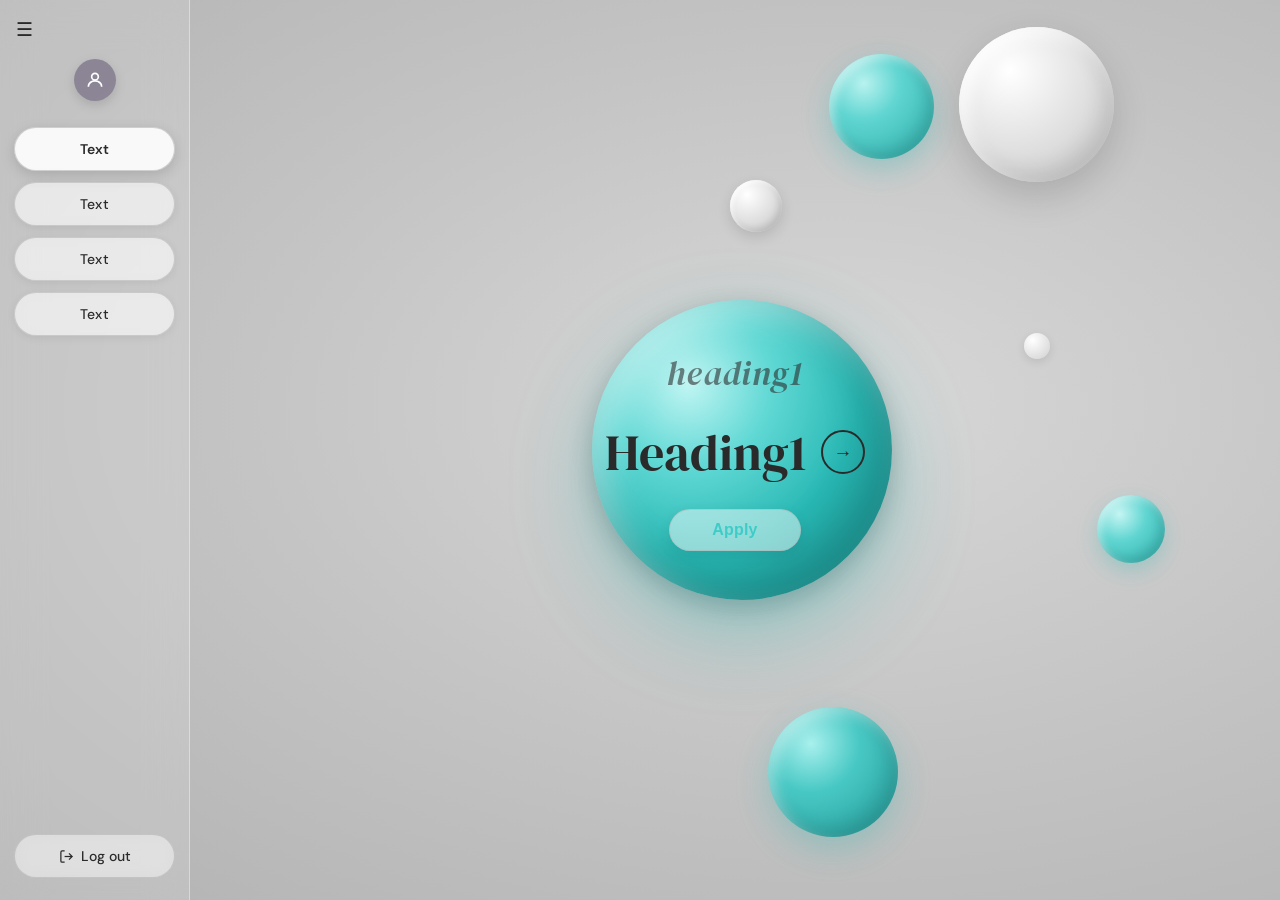
==== User dashboard/index.html @ 5905650c "first commit" ====
<!DOCTYPE html>
<html lang="en">
<head>
  <meta charset="utf-8" />
  <meta name="viewport" content="width=device-width, initial-scale=1" />
  <title>Dashboard</title>
  <link rel="stylesheet" href="style.css">
  <link href="https://fonts.googleapis.com/css2?family=DM+Serif+Display:ital@0;1&family=DM+Sans:wght@300;400;500;600&display=swap" rel="stylesheet" />
</head>
<body>

  <div class="viewport">
    <!-- Orb scene -->
    <div class="orb-scene">
      <div class="orb o-center"></div>
      <div class="orb o-wh-lg"></div>
      <div class="orb o-teal-md"></div>
      <div class="orb o-wh-sm"></div>
      <div class="orb o-teal-sm"></div>
      <div class="orb o-teal-bot"></div>
      <div class="orb o-tiny"></div>
    </div>

    <!-- Sidebar -->
    <aside class="sidebar">
      <button class="sb-ham" aria-label="Menu">&#9776;</button>

      <div class="sb-avatar">
        <svg width="20" height="20" viewBox="0 0 24 24" fill="none" stroke="#fff" stroke-width="2">
          <circle cx="12" cy="8" r="4"/><path d="M4 20c0-4 3.6-7 8-7s8 3 8 7"/>
        </svg>
      </div>

      <button class="nav-btn active">Text</button>
      <button class="nav-btn">Text</button>
      <button class="nav-btn">Text</button>
      <button class="nav-btn">Text</button>

      <div class="sb-spacer"></div>

      <button class="logout-btn" onclick="window.location='login-admin.html'">
        <svg width="15" height="15" viewBox="0 0 24 24" fill="none" stroke="currentColor" stroke-width="2">
          <path d="M9 21H5a2 2 0 01-2-2V5a2 2 0 012-2h4"/>
          <polyline points="16 17 21 12 16 7"/>
          <line x1="21" y1="12" x2="9" y2="12"/>
        </svg>
        Log out
      </button>
    </aside>

    <!-- Hero -->
    <main class="main">
      <div class="hero-sub">heading1</div>
      <div class="hero-main">
        Heading1
        <span class="hero-arrow">&#8594;</span>
      </div>
      <button class="apply-btn">Apply</button>
    </main>

  </div>

</body>
</html>
---- User dashboard/style.css ----
*, *::before, *::after { box-sizing: border-box; margin: 0; padding: 0; }

    :root {
      --btn-bg: rgba(255,255,255,0.55);
      --btn-hover: rgba(255,255,255,0.85);
      --btn-border: rgba(180,180,180,0.6);
      --text-dark: #2a2a2a;
      --accent: #3eccc8;
    }

    body {
      font-family: 'DM Sans', sans-serif;
      background: #d4d4d4;
      min-height: 100vh;
      display: flex;
      flex-direction: column;
      overflow: hidden;
    }

    /* ── Viewport ── */
    .viewport {
      flex: 1; position: relative;
      display: flex; overflow: hidden;
    }

    /* ── 3D Orb scene ── */
    .orb-scene {
      position: absolute; inset: 0;
      background: radial-gradient(ellipse at 65% 45%, #d8d8d8 0%, #c4c4c4 50%, #b2b2b2 100%);
      z-index: 0;
    }

    .orb {
      position: absolute;
      border-radius: 50%;
      pointer-events: none;
    }

    /* Giant teal center */
    .o-center {
      width: 300px; height: 300px;
      top: 50%; left: 58%;
      transform: translate(-50%, -50%);
      background: radial-gradient(circle at 32% 28%,
        #c0f5f3 0%, #60d8d4 28%, #28b8b4 58%, #189896 100%);
      box-shadow:
        inset -22px -22px 44px rgba(0,0,0,0.18),
        inset 16px 16px 32px rgba(255,255,255,0.42),
        0 32px 80px rgba(40,184,180,0.38),
        0 8px 24px rgba(0,0,0,0.22);
      animation: f-center 6s ease-in-out infinite, fadein .9s .1s both;
    }

    /* Large white top-right */
    .o-wh-lg {
      width: 155px; height: 155px;
      top: 3%; right: 13%;
      background: radial-gradient(circle at 33% 28%,
        #ffffff 0%, #e4e4e4 45%, #c4c4c4 100%);
      box-shadow:
        inset -10px -10px 20px rgba(0,0,0,0.1),
        inset 8px 8px 16px rgba(255,255,255,0.85),
        0 14px 36px rgba(0,0,0,0.15);
      animation: f-a 7s ease-in-out infinite, fadein .7s .2s both;
    }

    /* Medium teal top-right */
    .o-teal-md {
      width: 105px; height: 105px;
      top: 6%; right: 27%;
      background: radial-gradient(circle at 33% 28%,
        #b8f2ef 0%, #60d5d1 35%, #28aaa6 100%);
      box-shadow:
        inset -7px -7px 14px rgba(0,0,0,0.12),
        inset 5px 5px 10px rgba(255,255,255,0.5),
        0 10px 28px rgba(40,184,180,0.32);
      animation: f-b 5.5s ease-in-out infinite, fadein .7s .3s both;
    }

    /* Small white mid-top */
    .o-wh-sm {
      width: 52px; height: 52px;
      top: 20%; left: 57%;
      background: radial-gradient(circle at 33% 28%,
        #fff 0%, #dedede 55%, #c0c0c0 100%);
      box-shadow:
        inset -3px -3px 6px rgba(0,0,0,0.1),
        inset 2px 2px 4px rgba(255,255,255,0.9),
        0 5px 14px rgba(0,0,0,0.12);
      animation: f-c 4s ease-in-out infinite, fadein .7s .4s both;
    }

    /* Small teal right-mid */
    .o-teal-sm {
      width: 68px; height: 68px;
      top: 55%; right: 9%;
      background: radial-gradient(circle at 33% 28%,
        #c4f5f3 0%, #60d5d1 40%, #28aaa6 100%);
      box-shadow:
        inset -5px -5px 10px rgba(0,0,0,0.1),
        inset 4px 4px 8px rgba(255,255,255,0.5),
        0 8px 20px rgba(40,184,180,0.28);
      animation: f-d 5s ease-in-out infinite, fadein .7s .45s both;
    }

    /* Medium teal bottom */
    .o-teal-bot {
      width: 130px; height: 130px;
      bottom: 7%; left: 60%;
      background: radial-gradient(circle at 33% 28%,
        #a8f0ed 0%, #48c8c4 38%, #209896 100%);
      box-shadow:
        inset -9px -9px 18px rgba(0,0,0,0.12),
        inset 7px 7px 14px rgba(255,255,255,0.42),
        0 12px 32px rgba(40,184,180,0.3);
      animation: f-e 8s ease-in-out infinite, fadein .7s .5s both;
    }

    /* Tiny white dot */
    .o-tiny {
      width: 26px; height: 26px;
      top: 37%; right: 18%;
      background: radial-gradient(circle at 33% 28%, #fff 0%, #d0d0d0 100%);
      box-shadow: 0 3px 10px rgba(0,0,0,0.1);
      animation: f-f 3.5s ease-in-out infinite, fadein .7s .55s both;
    }

    @keyframes f-center { 0%,100%{transform:translate(-50%,-50%) translateY(0)} 50%{transform:translate(-50%,-50%) translateY(-16px)} }
    @keyframes f-a { 0%,100%{transform:translateY(0)} 50%{transform:translateY(-11px)} }
    @keyframes f-b { 0%,100%{transform:translateY(0)} 50%{transform:translateY(9px)} }
    @keyframes f-c { 0%,100%{transform:translateY(0)} 50%{transform:translateY(-7px)} }
    @keyframes f-d { 0%,100%{transform:translateY(0)} 50%{transform:translateY(10px)} }
    @keyframes f-e { 0%,100%{transform:translateY(0)} 50%{transform:translateY(-12px)} }
    @keyframes f-f { 0%,100%{transform:translateY(0)} 50%{transform:translateY(5px)} }
    @keyframes fadein { from{opacity:0} to{opacity:1} }
    @keyframes slide-left { from{opacity:0;transform:translateX(-28px)} to{opacity:1;transform:translateX(0)} }
    @keyframes fade-up { from{opacity:0;transform:translateY(18px)} to{opacity:1;transform:translateY(0)} }

    /* ── Sidebar ── */
    .sidebar {
      position: relative; z-index: 10;
      width: 190px; flex-shrink: 0;
      background: rgba(255,255,255,0.14);
      backdrop-filter: blur(20px);
      -webkit-backdrop-filter: blur(20px);
      border-right: 1px solid rgba(255,255,255,0.38);
      display: flex; flex-direction: column;
      padding: 18px 14px 22px;
      animation: slide-left .6s cubic-bezier(.22,1,.36,1) both;
    }

    .sb-ham {
      background: none; border: none; cursor: pointer;
      color: var(--text-dark); font-size: 19px;
      align-self: flex-start; margin-bottom: 18px;
      line-height: 1; padding: 2px;
    }
    .sb-avatar {
      width: 42px; height: 42px; border-radius: 50%;
      background: rgba(110,100,125,0.65);
      display: flex; align-items: center; justify-content: center;
      margin: 0 auto 26px;
      box-shadow: 0 4px 12px rgba(0,0,0,0.14);
    }

    .nav-btn {
      width: 100%; height: 44px;
      background: var(--btn-bg);
      backdrop-filter: blur(8px);
      border: 1px solid var(--btn-border);
      border-radius: 100px;
      font-family: 'DM Sans', sans-serif;
      font-size: 14px; font-weight: 500;
      color: var(--text-dark);
      cursor: pointer;
      margin-bottom: 11px;
      transition: background .2s, transform .15s, box-shadow .2s;
      box-shadow: 0 2px 8px rgba(0,0,0,0.07);
      letter-spacing: 0.15px;
    }
    .nav-btn:hover {
      background: var(--btn-hover);
      transform: translateX(4px);
      box-shadow: 0 4px 14px rgba(0,0,0,0.11);
    }
    .nav-btn.active {
      background: rgba(255,255,255,0.88);
      font-weight: 600;
      box-shadow: 0 4px 14px rgba(0,0,0,0.14);
    }

    .sb-spacer { flex: 1; }

    .logout-btn {
      display: flex; align-items: center; justify-content: center; gap: 7px;
      width: 100%; height: 44px;
      background: rgba(255,255,255,0.42);
      backdrop-filter: blur(8px);
      border: 1px solid rgba(170,170,170,0.5);
      border-radius: 100px;
      font-family: 'DM Sans', sans-serif;
      font-size: 14px; font-weight: 500;
      color: var(--text-dark);
      cursor: pointer;
      transition: background .2s;
    }
    .logout-btn:hover { background: rgba(255,255,255,0.72); }

    /* ── Main hero ── */
    .main {
      position: relative; z-index: 5;
      flex: 1; display: flex; flex-direction: column;
      align-items: center; justify-content: center;
      gap: 22px; padding: 40px;
    }

    .hero-sub {
      font-family: 'DM Serif Display', serif;
      font-style: italic;
      font-size: 34px;
      color: rgba(42,42,42,0.58);
      letter-spacing: 0.4px;
      text-align: center;
      animation: fade-up .7s .2s cubic-bezier(.22,1,.36,1) both;
    }
    .hero-main {
      font-family: 'DM Serif Display', serif;
      font-size: 50px; font-weight: 400;
      color: var(--text-dark);
      display: flex; align-items: center; gap: 14px;
      animation: fade-up .7s .35s cubic-bezier(.22,1,.36,1) both;
    }
    .hero-arrow {
      display: inline-flex; align-items: center; justify-content: center;
      width: 44px; height: 44px; border-radius: 50%;
      border: 2.5px solid var(--text-dark);
      font-size: 19px; cursor: pointer;
      transition: background .2s, color .2s;
      flex-shrink: 0;
    }
    .hero-arrow:hover { background: var(--text-dark); color: #fff; }

    .apply-btn {
      display: inline-flex; align-items: center; justify-content: center;
      padding: 11px 42px;
      background: rgba(255,255,255,0.48);
      backdrop-filter: blur(8px);
      border: 1px solid rgba(180,180,180,0.52);
      border-radius: 100px;
      font-family: 'Poppins', sans-serif;
      font-size: 16px; font-weight: bold;
      color: var(--accent);
      cursor: pointer;
      letter-spacing: 0.2px;
      box-shadow: 0 4px 14px rgba(0,0,0,0.09);
      transition: background .2s, box-shadow .2s, transform .15s;
      animation: fade-up .7s .5s cubic-bezier(.22,1,.36,1) both;
    }
    .apply-btn:hover {
      background: rgba(255,255,255,0.76);
      box-shadow: 0 8px 24px rgba(0,0,0,0.13);
      transform: translateY(-2px);
    }
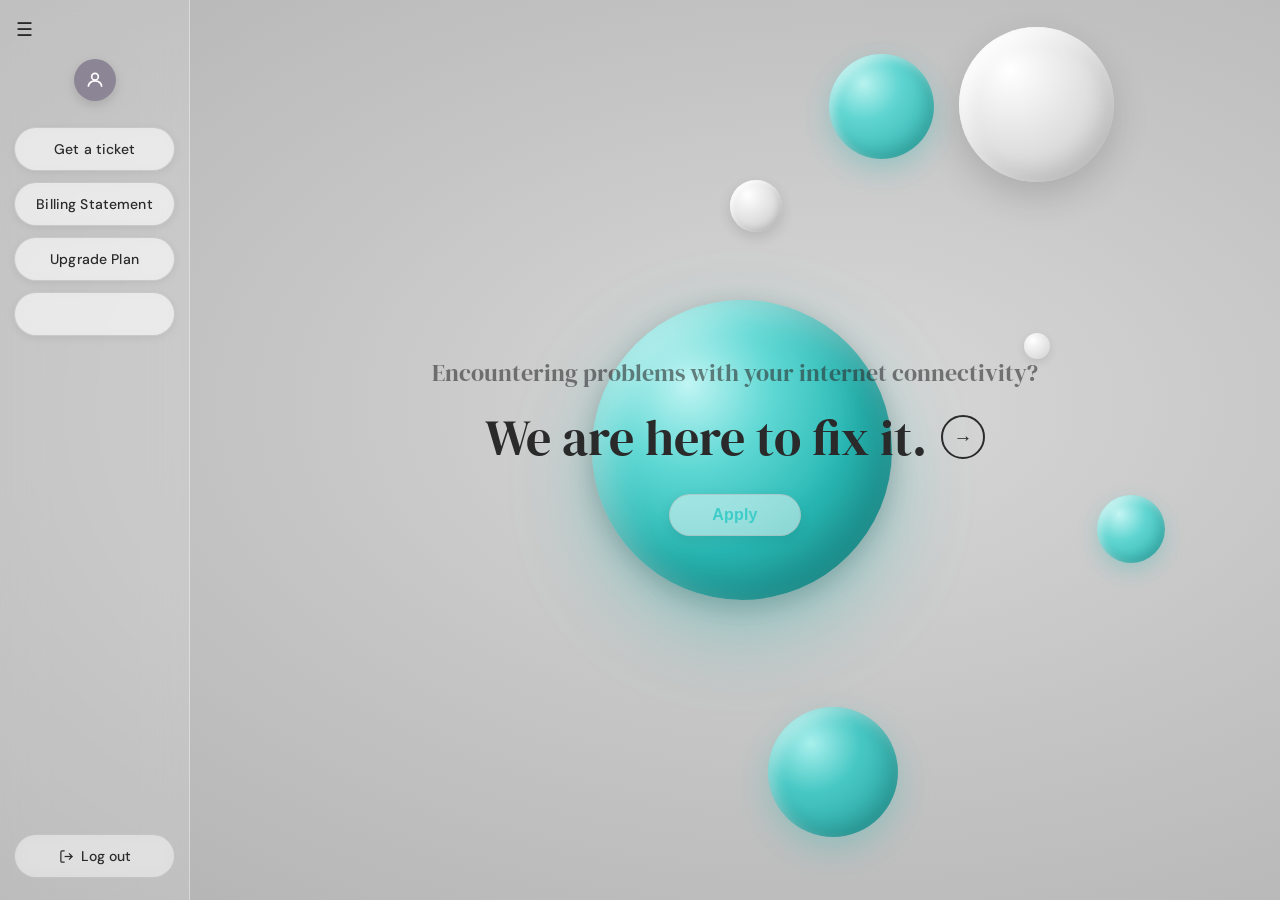
==== commit 329ea021: "create authentication" ====
--- a/User dashboard/index.html
+++ b/User dashboard/index.html
@@ -25,20 +25,20 @@
     <aside class="sidebar">
       <button class="sb-ham" aria-label="Menu">&#9776;</button>
 
-      <div class="sb-avatar">
-        <svg width="20" height="20" viewBox="0 0 24 24" fill="none" stroke="#fff" stroke-width="2">
-          <circle cx="12" cy="8" r="4"/><path d="M4 20c0-4 3.6-7 8-7s8 3 8 7"/>
-        </svg>
-      </div>
+      <div class="sb-avatar" onclick="window.location.href='deals.html'" style="cursor: pointer;">
+  <svg width="20" height="20" viewBox="0 0 24 24" fill="none" stroke="#fff" stroke-width="2">
+    <circle cx="12" cy="8" r="4"/><path d="M4 20c0-4 3.6-7 8-7s8 3 8 7"/>
+  </svg>
+</div>
 
-      <button class="nav-btn active">Text</button>
-      <button class="nav-btn">Text</button>
-      <button class="nav-btn">Text</button>
-      <button class="nav-btn">Text</button>
+      <button class="nav-btn">Get a ticket</button>
+      <button class="nav-btn">Billing Statement</button>
+      <button class="nav-btn">Upgrade Plan</button>
+      <button class="nav-btn"></button>
 
       <div class="sb-spacer"></div>
 
-      <button class="logout-btn" onclick="window.location='login-admin.html'">
+      <button class="logout-btn" id="logoutBtn" >
         <svg width="15" height="15" viewBox="0 0 24 24" fill="none" stroke="currentColor" stroke-width="2">
           <path d="M9 21H5a2 2 0 01-2-2V5a2 2 0 012-2h4"/>
           <polyline points="16 17 21 12 16 7"/>
@@ -50,15 +50,26 @@
 
     <!-- Hero -->
     <main class="main">
-      <div class="hero-sub">heading1</div>
+      <div class="hero-sub">Encountering problems with your internet connectivity?</div>
       <div class="hero-main">
-        Heading1
+        We are here to fix it.
         <span class="hero-arrow">&#8594;</span>
       </div>
-      <button class="apply-btn">Apply</button>
-    </main>
+<button class="apply-btn" onclick="window.location.href='/deals.html'">Apply</button>    </main>
 
   </div>
 
+  <script>
+   document.getElementById("logoutBtn").addEventListener("click", function () {
+    
+    fetch("/logout", {
+        method: "POST"
+    })
+    .then(() => {
+        window.location.href = "/auth/login.html";
+    });
+
+}); 
+  </script>
 </body>
 </html>
--- a/User dashboard/style.css
+++ b/User dashboard/style.css
@@ -17,7 +17,6 @@
       overflow: hidden;
     }
 
-    /* ── Viewport ── */
     .viewport {
       flex: 1; position: relative;
       display: flex; overflow: hidden;
@@ -36,7 +35,6 @@
       pointer-events: none;
     }
 
-    /* Giant teal center */
     .o-center {
       width: 300px; height: 300px;
       top: 50%; left: 58%;
@@ -51,7 +49,6 @@
       animation: f-center 6s ease-in-out infinite, fadein .9s .1s both;
     }
 
-    /* Large white top-right */
     .o-wh-lg {
       width: 155px; height: 155px;
       top: 3%; right: 13%;
@@ -64,7 +61,6 @@
       animation: f-a 7s ease-in-out infinite, fadein .7s .2s both;
     }
 
-    /* Medium teal top-right */
     .o-teal-md {
       width: 105px; height: 105px;
       top: 6%; right: 27%;
@@ -77,7 +73,6 @@
       animation: f-b 5.5s ease-in-out infinite, fadein .7s .3s both;
     }
 
-    /* Small white mid-top */
     .o-wh-sm {
       width: 52px; height: 52px;
       top: 20%; left: 57%;
@@ -90,7 +85,6 @@
       animation: f-c 4s ease-in-out infinite, fadein .7s .4s both;
     }
 
-    /* Small teal right-mid */
     .o-teal-sm {
       width: 68px; height: 68px;
       top: 55%; right: 9%;
@@ -103,7 +97,6 @@
       animation: f-d 5s ease-in-out infinite, fadein .7s .45s both;
     }
 
-    /* Medium teal bottom */
     .o-teal-bot {
       width: 130px; height: 130px;
       bottom: 7%; left: 60%;
@@ -116,7 +109,6 @@
       animation: f-e 8s ease-in-out infinite, fadein .7s .5s both;
     }
 
-    /* Tiny white dot */
     .o-tiny {
       width: 26px; height: 26px;
       top: 37%; right: 18%;
@@ -136,7 +128,6 @@
     @keyframes slide-left { from{opacity:0;transform:translateX(-28px)} to{opacity:1;transform:translateX(0)} }
     @keyframes fade-up { from{opacity:0;transform:translateY(18px)} to{opacity:1;transform:translateY(0)} }
 
-    /* ── Sidebar ── */
     .sidebar {
       position: relative; z-index: 10;
       width: 190px; flex-shrink: 0;
@@ -155,6 +146,7 @@
       align-self: flex-start; margin-bottom: 18px;
       line-height: 1; padding: 2px;
     }
+    
     .sb-avatar {
       width: 42px; height: 42px; border-radius: 50%;
       background: rgba(110,100,125,0.65);
@@ -216,10 +208,9 @@
 
     .hero-sub {
       font-family: 'DM Serif Display', serif;
-      font-style: italic;
-      font-size: 34px;
+      font-size: 24px;
       color: rgba(42,42,42,0.58);
-      letter-spacing: 0.4px;
+      line-height: 1rem;
       text-align: center;
       animation: fade-up .7s .2s cubic-bezier(.22,1,.36,1) both;
     }
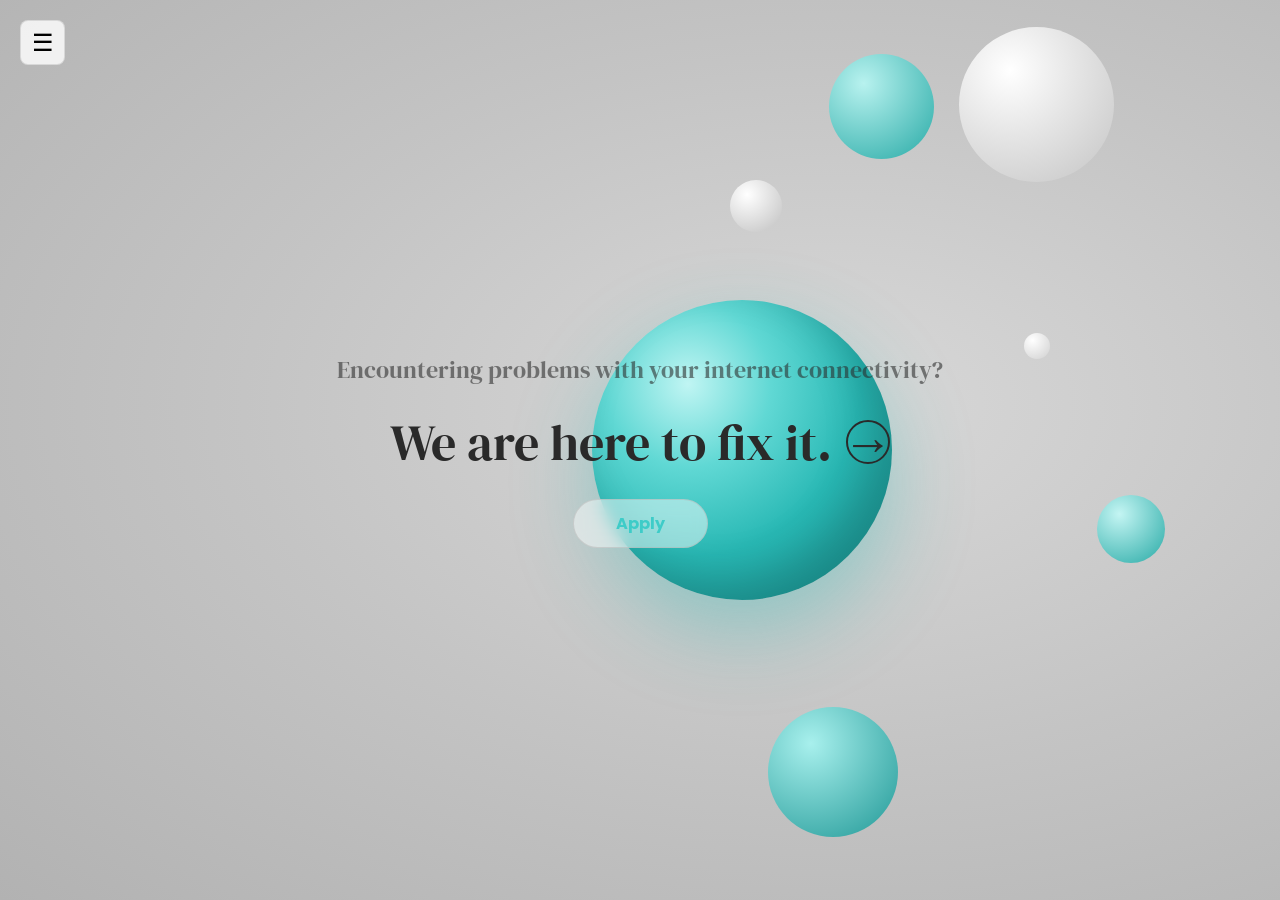
==== commit cac5c1d8: "fix the dashboard" ====
--- a/User dashboard/index.html
+++ b/User dashboard/index.html
@@ -1,75 +1,110 @@
-<!DOCTYPE html>
+<!doctype html>
 <html lang="en">
-<head>
-  <meta charset="utf-8" />
-  <meta name="viewport" content="width=device-width, initial-scale=1" />
-  <title>Dashboard</title>
-  <link rel="stylesheet" href="style.css">
-  <link href="https://fonts.googleapis.com/css2?family=DM+Serif+Display:ital@0;1&family=DM+Sans:wght@300;400;500;600&display=swap" rel="stylesheet" />
-</head>
-<body>
+  <head>
+    <meta charset="utf-8" />
+    <meta name="viewport" content="width=device-width, initial-scale=1" />
+    <title>Dashboard</title>
+    <link rel="stylesheet" href="style.css" />
+    <link
+      href="https://fonts.googleapis.com/css2?family=DM+Serif+Display:ital@0;1&family=DM+Sans:wght@300;400;500;600&family=Poppins:wght@700&display=swap"
+      rel="stylesheet"
+    />
+  </head>
 
-  <div class="viewport">
-    <!-- Orb scene -->
-    <div class="orb-scene">
-      <div class="orb o-center"></div>
-      <div class="orb o-wh-lg"></div>
-      <div class="orb o-teal-md"></div>
-      <div class="orb o-wh-sm"></div>
-      <div class="orb o-teal-sm"></div>
-      <div class="orb o-teal-bot"></div>
-      <div class="orb o-tiny"></div>
+  <body>
+    <div class="viewport">
+      <div class="orb-scene">
+        <div class="orb o-center"></div>
+        <div class="orb o-wh-lg"></div>
+        <div class="orb o-teal-md"></div>
+        <div class="orb o-wh-sm"></div>
+        <div class="orb o-teal-sm"></div>
+        <div class="orb o-teal-bot"></div>
+        <div class="orb o-tiny"></div>
+      </div>
+
+      <button class="sb-ham" aria-label="Menu">&#9776;</button>
+
+      <aside class="sidebar">
+        <div class="sb-avatar" id="avatarBtn">
+          <svg width="20" height="20" viewBox="0 0 24 24" fill="none" stroke="#fff" stroke-width="2">
+            <circle cx="12" cy="8" r="4" />
+            <path d="M4 20c0-4 3.6-7 8-7s8 3 8 7" />
+          </svg>
+        </div>
+
+        <button class="nav-btn">Get a ticket</button>
+        <button class="nav-btn">Billing Statement</button>
+        <button class="nav-btn">Upgrade Plan</button>
+
+        <div class="sb-spacer"></div>
+
+        <button class="logout-btn" id="logoutBtn">
+          <svg width="15" height="15" viewBox="0 0 24 24" fill="none" stroke="currentColor" stroke-width="2">
+            <path d="M9 21H5a2 2 0 01-2-2V5a2 2 0 012-2h4" />
+            <polyline points="16 17 21 12 16 7" />
+            <line x1="21" y1="12" x2="9" y2="12" />
+          </svg>
+          Log out
+        </button>
+      </aside>
+
+      <main class="main">
+        <div class="hero-sub">Encountering problems with your internet connectivity?</div>
+        <div class="hero-main">
+          We are here to fix it.
+          <span class="hero-arrow">&#8594;</span>
+        </div>
+        <button class="apply-btn" id="applyBtn">Apply</button>
+      </main>
     </div>
 
-    <!-- Sidebar -->
-    <aside class="sidebar">
-      <button class="sb-ham" aria-label="Menu">&#9776;</button>
+    <script>
+      const sidebarEl = document.querySelector('.sidebar');
+      const hamBtnEl = document.querySelector('.sb-ham');
+      const logoutBtnEl = document.getElementById('logoutBtn');
+      const avatarEl = document.getElementById('avatarBtn');
+      const applyBtnEl = document.getElementById('applyBtn');
+      const navBtns = document.querySelectorAll('.nav-btn');
 
-      <div class="sb-avatar" onclick="window.location.href='deals.html'" style="cursor: pointer;">
-  <svg width="20" height="20" viewBox="0 0 24 24" fill="none" stroke="#fff" stroke-width="2">
-    <circle cx="12" cy="8" r="4"/><path d="M4 20c0-4 3.6-7 8-7s8 3 8 7"/>
-  </svg>
-</div>
+      // 1. Toggle Sidebar
+      hamBtnEl.addEventListener('click', (e) => {
+        e.stopPropagation();
+        sidebarEl.classList.toggle('active');
+      });
 
-      <button class="nav-btn">Get a ticket</button>
-      <button class="nav-btn">Billing Statement</button>
-      <button class="nav-btn">Upgrade Plan</button>
-      <button class="nav-btn"></button>
+      // 2. Navigation
+      navBtns.forEach((btn) => {
+        btn.addEventListener('click', function () {
+          navBtns.forEach((b) => b.classList.remove('active'));
+          this.classList.add('active');
+        });
+      });
 
-      <div class="sb-spacer"></div>
+      // 3. Redirects
+      avatarEl.addEventListener('click', () => {
+        window.location.href = 'deals.html';
+      });
+      applyBtnEl.addEventListener('click', () => {
+        window.location.href = 'deals.html';
+      });
 
-      <button class="logout-btn" id="logoutBtn" >
-        <svg width="15" height="15" viewBox="0 0 24 24" fill="none" stroke="currentColor" stroke-width="2">
-          <path d="M9 21H5a2 2 0 01-2-2V5a2 2 0 012-2h4"/>
-          <polyline points="16 17 21 12 16 7"/>
-          <line x1="21" y1="12" x2="9" y2="12"/>
-        </svg>
-        Log out
-      </button>
-    </aside>
+      // 4. Logout
+      logoutBtnEl.addEventListener('click', () => {
+        alert('Logging out...');
+        window.location.href = '/logout.php';
+      });
 
-    <!-- Hero -->
-    <main class="main">
-      <div class="hero-sub">Encountering problems with your internet connectivity?</div>
-      <div class="hero-main">
-        We are here to fix it.
-        <span class="hero-arrow">&#8594;</span>
-      </div>
-<button class="apply-btn" onclick="window.location.href='/deals.html'">Apply</button>    </main>
-
-  </div>
-
-  <script>
-   document.getElementById("logoutBtn").addEventListener("click", function () {
-    
-    fetch("/logout", {
-        method: "POST"
-    })
-    .then(() => {
-        window.location.href = "/auth/login.html";
-    });
-
-}); 
-  </script>
-</body>
-</html>+      // 5. Close sidebar if clicking outside
+      document.addEventListener('click', (event) => {
+        if (
+          sidebarEl.classList.contains('active') &&
+          !sidebarEl.contains(event.target) &&
+          !hamBtnEl.contains(event.target)
+        ) {
+          sidebarEl.classList.remove('active');
+        }
+      });
+    </script>
+  </body>
+</html>
--- a/User dashboard/style.css
+++ b/User dashboard/style.css
@@ -1,254 +1,243 @@
 *, *::before, *::after { box-sizing: border-box; margin: 0; padding: 0; }
 
-    :root {
-      --btn-bg: rgba(255,255,255,0.55);
-      --btn-hover: rgba(255,255,255,0.85);
-      --btn-border: rgba(180,180,180,0.6);
-      --text-dark: #2a2a2a;
-      --accent: #3eccc8;
-    }
-
-    body {
-      font-family: 'DM Sans', sans-serif;
-      background: #d4d4d4;
-      min-height: 100vh;
-      display: flex;
-      flex-direction: column;
-      overflow: hidden;
-    }
-
-    .viewport {
-      flex: 1; position: relative;
-      display: flex; overflow: hidden;
-    }
-
-    /* ── 3D Orb scene ── */
-    .orb-scene {
-      position: absolute; inset: 0;
-      background: radial-gradient(ellipse at 65% 45%, #d8d8d8 0%, #c4c4c4 50%, #b2b2b2 100%);
-      z-index: 0;
-    }
-
-    .orb {
-      position: absolute;
-      border-radius: 50%;
-      pointer-events: none;
-    }
-
-    .o-center {
-      width: 300px; height: 300px;
-      top: 50%; left: 58%;
-      transform: translate(-50%, -50%);
-      background: radial-gradient(circle at 32% 28%,
-        #c0f5f3 0%, #60d8d4 28%, #28b8b4 58%, #189896 100%);
-      box-shadow:
-        inset -22px -22px 44px rgba(0,0,0,0.18),
-        inset 16px 16px 32px rgba(255,255,255,0.42),
-        0 32px 80px rgba(40,184,180,0.38),
-        0 8px 24px rgba(0,0,0,0.22);
-      animation: f-center 6s ease-in-out infinite, fadein .9s .1s both;
-    }
-
-    .o-wh-lg {
-      width: 155px; height: 155px;
-      top: 3%; right: 13%;
-      background: radial-gradient(circle at 33% 28%,
-        #ffffff 0%, #e4e4e4 45%, #c4c4c4 100%);
-      box-shadow:
-        inset -10px -10px 20px rgba(0,0,0,0.1),
-        inset 8px 8px 16px rgba(255,255,255,0.85),
-        0 14px 36px rgba(0,0,0,0.15);
-      animation: f-a 7s ease-in-out infinite, fadein .7s .2s both;
-    }
-
-    .o-teal-md {
-      width: 105px; height: 105px;
-      top: 6%; right: 27%;
-      background: radial-gradient(circle at 33% 28%,
-        #b8f2ef 0%, #60d5d1 35%, #28aaa6 100%);
-      box-shadow:
-        inset -7px -7px 14px rgba(0,0,0,0.12),
-        inset 5px 5px 10px rgba(255,255,255,0.5),
-        0 10px 28px rgba(40,184,180,0.32);
-      animation: f-b 5.5s ease-in-out infinite, fadein .7s .3s both;
-    }
-
-    .o-wh-sm {
-      width: 52px; height: 52px;
-      top: 20%; left: 57%;
-      background: radial-gradient(circle at 33% 28%,
-        #fff 0%, #dedede 55%, #c0c0c0 100%);
-      box-shadow:
-        inset -3px -3px 6px rgba(0,0,0,0.1),
-        inset 2px 2px 4px rgba(255,255,255,0.9),
-        0 5px 14px rgba(0,0,0,0.12);
-      animation: f-c 4s ease-in-out infinite, fadein .7s .4s both;
-    }
-
-    .o-teal-sm {
-      width: 68px; height: 68px;
-      top: 55%; right: 9%;
-      background: radial-gradient(circle at 33% 28%,
-        #c4f5f3 0%, #60d5d1 40%, #28aaa6 100%);
-      box-shadow:
-        inset -5px -5px 10px rgba(0,0,0,0.1),
-        inset 4px 4px 8px rgba(255,255,255,0.5),
-        0 8px 20px rgba(40,184,180,0.28);
-      animation: f-d 5s ease-in-out infinite, fadein .7s .45s both;
-    }
-
-    .o-teal-bot {
-      width: 130px; height: 130px;
-      bottom: 7%; left: 60%;
-      background: radial-gradient(circle at 33% 28%,
-        #a8f0ed 0%, #48c8c4 38%, #209896 100%);
-      box-shadow:
-        inset -9px -9px 18px rgba(0,0,0,0.12),
-        inset 7px 7px 14px rgba(255,255,255,0.42),
-        0 12px 32px rgba(40,184,180,0.3);
-      animation: f-e 8s ease-in-out infinite, fadein .7s .5s both;
-    }
-
-    .o-tiny {
-      width: 26px; height: 26px;
-      top: 37%; right: 18%;
-      background: radial-gradient(circle at 33% 28%, #fff 0%, #d0d0d0 100%);
-      box-shadow: 0 3px 10px rgba(0,0,0,0.1);
-      animation: f-f 3.5s ease-in-out infinite, fadein .7s .55s both;
-    }
-
-    @keyframes f-center { 0%,100%{transform:translate(-50%,-50%) translateY(0)} 50%{transform:translate(-50%,-50%) translateY(-16px)} }
-    @keyframes f-a { 0%,100%{transform:translateY(0)} 50%{transform:translateY(-11px)} }
-    @keyframes f-b { 0%,100%{transform:translateY(0)} 50%{transform:translateY(9px)} }
-    @keyframes f-c { 0%,100%{transform:translateY(0)} 50%{transform:translateY(-7px)} }
-    @keyframes f-d { 0%,100%{transform:translateY(0)} 50%{transform:translateY(10px)} }
-    @keyframes f-e { 0%,100%{transform:translateY(0)} 50%{transform:translateY(-12px)} }
-    @keyframes f-f { 0%,100%{transform:translateY(0)} 50%{transform:translateY(5px)} }
-    @keyframes fadein { from{opacity:0} to{opacity:1} }
-    @keyframes slide-left { from{opacity:0;transform:translateX(-28px)} to{opacity:1;transform:translateX(0)} }
-    @keyframes fade-up { from{opacity:0;transform:translateY(18px)} to{opacity:1;transform:translateY(0)} }
-
-    .sidebar {
-      position: relative; z-index: 10;
-      width: 190px; flex-shrink: 0;
-      background: rgba(255,255,255,0.14);
-      backdrop-filter: blur(20px);
-      -webkit-backdrop-filter: blur(20px);
-      border-right: 1px solid rgba(255,255,255,0.38);
-      display: flex; flex-direction: column;
-      padding: 18px 14px 22px;
-      animation: slide-left .6s cubic-bezier(.22,1,.36,1) both;
-    }
-
-    .sb-ham {
-      background: none; border: none; cursor: pointer;
-      color: var(--text-dark); font-size: 19px;
-      align-self: flex-start; margin-bottom: 18px;
-      line-height: 1; padding: 2px;
-    }
-    
-    .sb-avatar {
-      width: 42px; height: 42px; border-radius: 50%;
-      background: rgba(110,100,125,0.65);
-      display: flex; align-items: center; justify-content: center;
-      margin: 0 auto 26px;
-      box-shadow: 0 4px 12px rgba(0,0,0,0.14);
-    }
-
-    .nav-btn {
-      width: 100%; height: 44px;
-      background: var(--btn-bg);
-      backdrop-filter: blur(8px);
-      border: 1px solid var(--btn-border);
-      border-radius: 100px;
-      font-family: 'DM Sans', sans-serif;
-      font-size: 14px; font-weight: 500;
-      color: var(--text-dark);
-      cursor: pointer;
-      margin-bottom: 11px;
-      transition: background .2s, transform .15s, box-shadow .2s;
-      box-shadow: 0 2px 8px rgba(0,0,0,0.07);
-      letter-spacing: 0.15px;
-    }
-    .nav-btn:hover {
-      background: var(--btn-hover);
-      transform: translateX(4px);
-      box-shadow: 0 4px 14px rgba(0,0,0,0.11);
-    }
-    .nav-btn.active {
-      background: rgba(255,255,255,0.88);
-      font-weight: 600;
-      box-shadow: 0 4px 14px rgba(0,0,0,0.14);
-    }
-
-    .sb-spacer { flex: 1; }
-
-    .logout-btn {
-      display: flex; align-items: center; justify-content: center; gap: 7px;
-      width: 100%; height: 44px;
-      background: rgba(255,255,255,0.42);
-      backdrop-filter: blur(8px);
-      border: 1px solid rgba(170,170,170,0.5);
-      border-radius: 100px;
-      font-family: 'DM Sans', sans-serif;
-      font-size: 14px; font-weight: 500;
-      color: var(--text-dark);
-      cursor: pointer;
-      transition: background .2s;
-    }
-    .logout-btn:hover { background: rgba(255,255,255,0.72); }
-
-    /* ── Main hero ── */
-    .main {
-      position: relative; z-index: 5;
-      flex: 1; display: flex; flex-direction: column;
-      align-items: center; justify-content: center;
-      gap: 22px; padding: 40px;
-    }
-
-    .hero-sub {
-      font-family: 'DM Serif Display', serif;
-      font-size: 24px;
-      color: rgba(42,42,42,0.58);
-      line-height: 1rem;
-      text-align: center;
-      animation: fade-up .7s .2s cubic-bezier(.22,1,.36,1) both;
-    }
-    .hero-main {
-      font-family: 'DM Serif Display', serif;
-      font-size: 50px; font-weight: 400;
-      color: var(--text-dark);
-      display: flex; align-items: center; gap: 14px;
-      animation: fade-up .7s .35s cubic-bezier(.22,1,.36,1) both;
-    }
-    .hero-arrow {
-      display: inline-flex; align-items: center; justify-content: center;
-      width: 44px; height: 44px; border-radius: 50%;
-      border: 2.5px solid var(--text-dark);
-      font-size: 19px; cursor: pointer;
-      transition: background .2s, color .2s;
-      flex-shrink: 0;
-    }
-    .hero-arrow:hover { background: var(--text-dark); color: #fff; }
-
-    .apply-btn {
-      display: inline-flex; align-items: center; justify-content: center;
-      padding: 11px 42px;
-      background: rgba(255,255,255,0.48);
-      backdrop-filter: blur(8px);
-      border: 1px solid rgba(180,180,180,0.52);
-      border-radius: 100px;
-      font-family: 'Poppins', sans-serif;
-      font-size: 16px; font-weight: bold;
-      color: var(--accent);
-      cursor: pointer;
-      letter-spacing: 0.2px;
-      box-shadow: 0 4px 14px rgba(0,0,0,0.09);
-      transition: background .2s, box-shadow .2s, transform .15s;
-      animation: fade-up .7s .5s cubic-bezier(.22,1,.36,1) both;
-    }
-    .apply-btn:hover {
-      background: rgba(255,255,255,0.76);
-      box-shadow: 0 8px 24px rgba(0,0,0,0.13);
-      transform: translateY(-2px);
-    }+:root {
+  --btn-bg: rgba(255,255,255,0.55);
+  --btn-hover: rgba(255,255,255,0.85);
+  --btn-border: rgba(180,180,180,0.6);
+  --text-dark: #2a2a2a;
+  --accent: #3eccc8;
+}
+
+body {
+  font-family: 'DM Sans', sans-serif;
+  background: #d4d4d4;
+  min-height: 100vh;
+  display: flex;
+  flex-direction: column;
+  overflow: hidden;
+}
+
+.viewport {
+  display: flex;
+  width: 100vw;
+  height: 100vh;
+  overflow: hidden;
+  position: relative;
+}
+
+/* ── 3D Orb scene ── */
+.orb-scene {
+  position: absolute; inset: 0;
+  background: radial-gradient(ellipse at 65% 45%, #d8d8d8 0%, #c4c4c4 50%, #b2b2b2 100%);
+  pointer-events: none;
+  z-index: 0;
+}
+
+.orb {
+  position: absolute;
+  border-radius: 50%;
+  pointer-events: none;
+}
+
+.o-center {
+  width: 300px; height: 300px;
+  top: 50%; left: 58%;
+  transform: translate(-50%, -50%);
+  background: radial-gradient(circle at 32% 28%, #c0f5f3 0%, #60d8d4 28%, #28b8b4 58%, #189896 100%);
+  box-shadow: inset -22px -22px 44px rgba(0,0,0,0.18), 0 32px 80px rgba(40,184,180,0.38);
+  animation: f-center 6s ease-in-out infinite, fadein .9s .1s both;
+}
+
+.o-wh-lg {
+  width: 155px; height: 155px;
+  top: 3%; right: 13%;
+  background: radial-gradient(circle at 33% 28%, #ffffff 0%, #e4e4e4 45%, #c4c4c4 100%);
+  animation: f-a 7s ease-in-out infinite, fadein .7s .2s both;
+}
+
+.o-teal-md {
+  width: 105px; height: 105px;
+  top: 6%; right: 27%;
+  background: radial-gradient(circle at 33% 28%, #b8f2ef 0%, #28aaa6 100%);
+  animation: f-b 5.5s ease-in-out infinite, fadein .7s .3s both;
+}
+
+.o-wh-sm {
+  width: 52px; height: 52px;
+  top: 20%; left: 57%;
+  background: radial-gradient(circle at 33% 28%, #fff 0%, #c0c0c0 100%);
+  animation: f-c 4s ease-in-out infinite, fadein .7s .4s both;
+}
+
+.o-teal-sm {
+  width: 68px; height: 68px;
+  top: 55%; right: 9%;
+  background: radial-gradient(circle at 33% 28%, #c4f5f3 0%, #28aaa6 100%);
+  animation: f-d 5s ease-in-out infinite, fadein .7s .45s both;
+}
+
+.o-teal-bot {
+  width: 130px; height: 130px;
+  bottom: 7%; left: 60%;
+  background: radial-gradient(circle at 33% 28%, #a8f0ed 0%, #209896 100%);
+  animation: f-e 8s ease-in-out infinite, fadein .7s .5s both;
+}
+
+.o-tiny {
+  width: 26px; height: 26px;
+  top: 37%; right: 18%;
+  background: radial-gradient(circle at 33% 28%, #fff 0%, #d0d0d0 100%);
+  animation: f-f 3.5s ease-in-out infinite, fadein .7s .55s both;
+}
+
+/* ── Sidebar ── */
+.sidebar {
+  position: fixed;
+  left: 0; top: 0; bottom: 0;
+  width: 260px;
+  height: 100vh;
+  background: rgba(255, 255, 255, 0.2);
+  backdrop-filter: blur(15px);
+  border-right: 1px solid rgba(255, 255, 255, 0.3);
+  display: flex;
+  flex-direction: column;
+  padding: 80px 20px 30px;
+  z-index: 9999;  
+  transform: translateX(-100%); 
+  transition: transform 0.4s cubic-bezier(0.165, 0.84, 0.44, 1);
+}
+
+.sidebar.active {
+  transform: translateX(0);
+}
+
+.sb-ham {
+  position: fixed;
+  top: 20px; left: 20px;
+  width: 45px; height: 45px;
+  z-index: 10000;
+  cursor: pointer;
+  background: rgba(255, 255, 255, 0.8);
+  border: 1px solid rgba(0,0,0,0.1);
+  border-radius: 8px;
+  display: flex; align-items: center; justify-content: center;
+  font-size: 24px;
+}
+
+.sb-avatar {
+  width: 42px; height: 42px; border-radius: 50%;
+  background: rgba(110,100,125,0.65);
+  display: flex; align-items: center; justify-content: center;
+  margin: 0 auto 26px;
+ 
+}
+
+.sb-avatar:hover {
+  cursor: pointer;
+  background: black;
+}
+
+.nav-btn {
+  width: 100%; height: 44px;
+  background: var(--btn-bg);
+  backdrop-filter: blur(8px);
+  border: 1px solid var(--btn-border);
+  border-radius: 100px;
+  font-family: 'DM Sans', sans-serif;
+  font-size: 16px; font-weight: bold;
+  color: var(--text-dark);
+  cursor: pointer;
+  margin-bottom: 11px;
+  transition: all 0.2s;
+}
+
+.nav-btn:hover {
+  background: var(--btn-hover);
+  transform: translateX(4px);
+}
+
+.sb-spacer { flex: 1; }
+
+.logout-btn {
+  display: flex; align-items: center; justify-content: center; gap: 7px;
+  width: 100%; height: 44px;
+  background: rgba(255,255,255,0.42);
+  backdrop-filter: blur(8px);
+  border: 1px solid rgba(170,170,170,0.5);
+  border-radius: 100px;
+  font-family: 'DM Sans', sans-serif;
+  font-size: 16px; font-weight: bold;
+  color: var(--text-dark);
+  cursor: pointer;
+  transition: background .2s;
+}
+
+.logout-btn:hover {
+  background: darkgrey;
+  color: white;
+}
+
+/* ── Main content ── */
+.main {
+  position: relative; z-index: 5;
+  flex: 1; display: flex; flex-direction: column;
+  align-items: center; justify-content: center;
+  gap: 22px; padding: 40px;
+}
+
+.hero-sub {
+  font-family: 'DM Serif Display', serif;
+  font-size: 24px; color: rgba(42,42,42,0.58);
+  text-align: center;
+  animation: fade-up .7s .2s both;
+}
+
+.hero-main {
+  font-family: 'DM Serif Display', serif;
+  font-size: 50px; color: var(--text-dark);
+  display: flex; align-items: center; gap: 14px;
+  animation: fade-up .7s .35s both;
+}
+
+.hero-arrow {
+  display: inline-flex; align-items: center; justify-content: center;
+  width: 44px; height: 44px; border-radius: 50%;
+  border: 2.5px solid var(--text-dark);
+  overflow: hidden;
+}
+
+.hero-arrow:hover {
+  cursor: pointer;
+  background: rgb(39, 39, 39);
+  color: teal;
+}
+
+.apply-btn {
+  padding: 11px 42px;
+  background: rgba(255,255,255,0.48);
+  backdrop-filter: blur(8px);
+  border: 1px solid rgba(180,180,180,0.52);
+  border-radius: 100px;
+  font-family: 'Poppins', sans-serif;
+  font-size: 16px; font-weight: bold;
+  color: var(--accent);
+  cursor: pointer;
+  transition: all 0.2s;
+  animation: fade-up .7s .5s both;
+}
+
+.apply-btn:hover {
+  background: rgba(255,255,255,0.76);
+  transform: translateY(-2px);
+}
+
+/* ── Keyframes ── */
+@keyframes f-center { 0%,100%{transform:translate(-50%,-50%) translateY(0)} 50%{transform:translate(-50%,-50%) translateY(-16px)} }
+@keyframes f-a { 0%,100%{transform:translateY(0)} 50%{transform:translateY(-11px)} }
+@keyframes f-b { 0%,100%{transform:translateY(0)} 50%{transform:translateY(9px)} }
+@keyframes f-c { 0%,100%{transform:translateY(0)} 50%{transform:translateY(-7px)} }
+@keyframes f-d { 0%,100%{transform:translateY(0)} 50%{transform:translateY(10px)} }
+@keyframes f-e { 0%,100%{transform:translateY(0)} 50%{transform:translateY(-12px)} }
+@keyframes f-f { 0%,100%{transform:translateY(0)} 50%{transform:translateY(5px)} }
+@keyframes fadein { from{opacity:0} to{opacity:1} }
+@keyframes fade-up { from{opacity:0;transform:translateY(18px)} to{opacity:1;transform:translateY(0)} }
